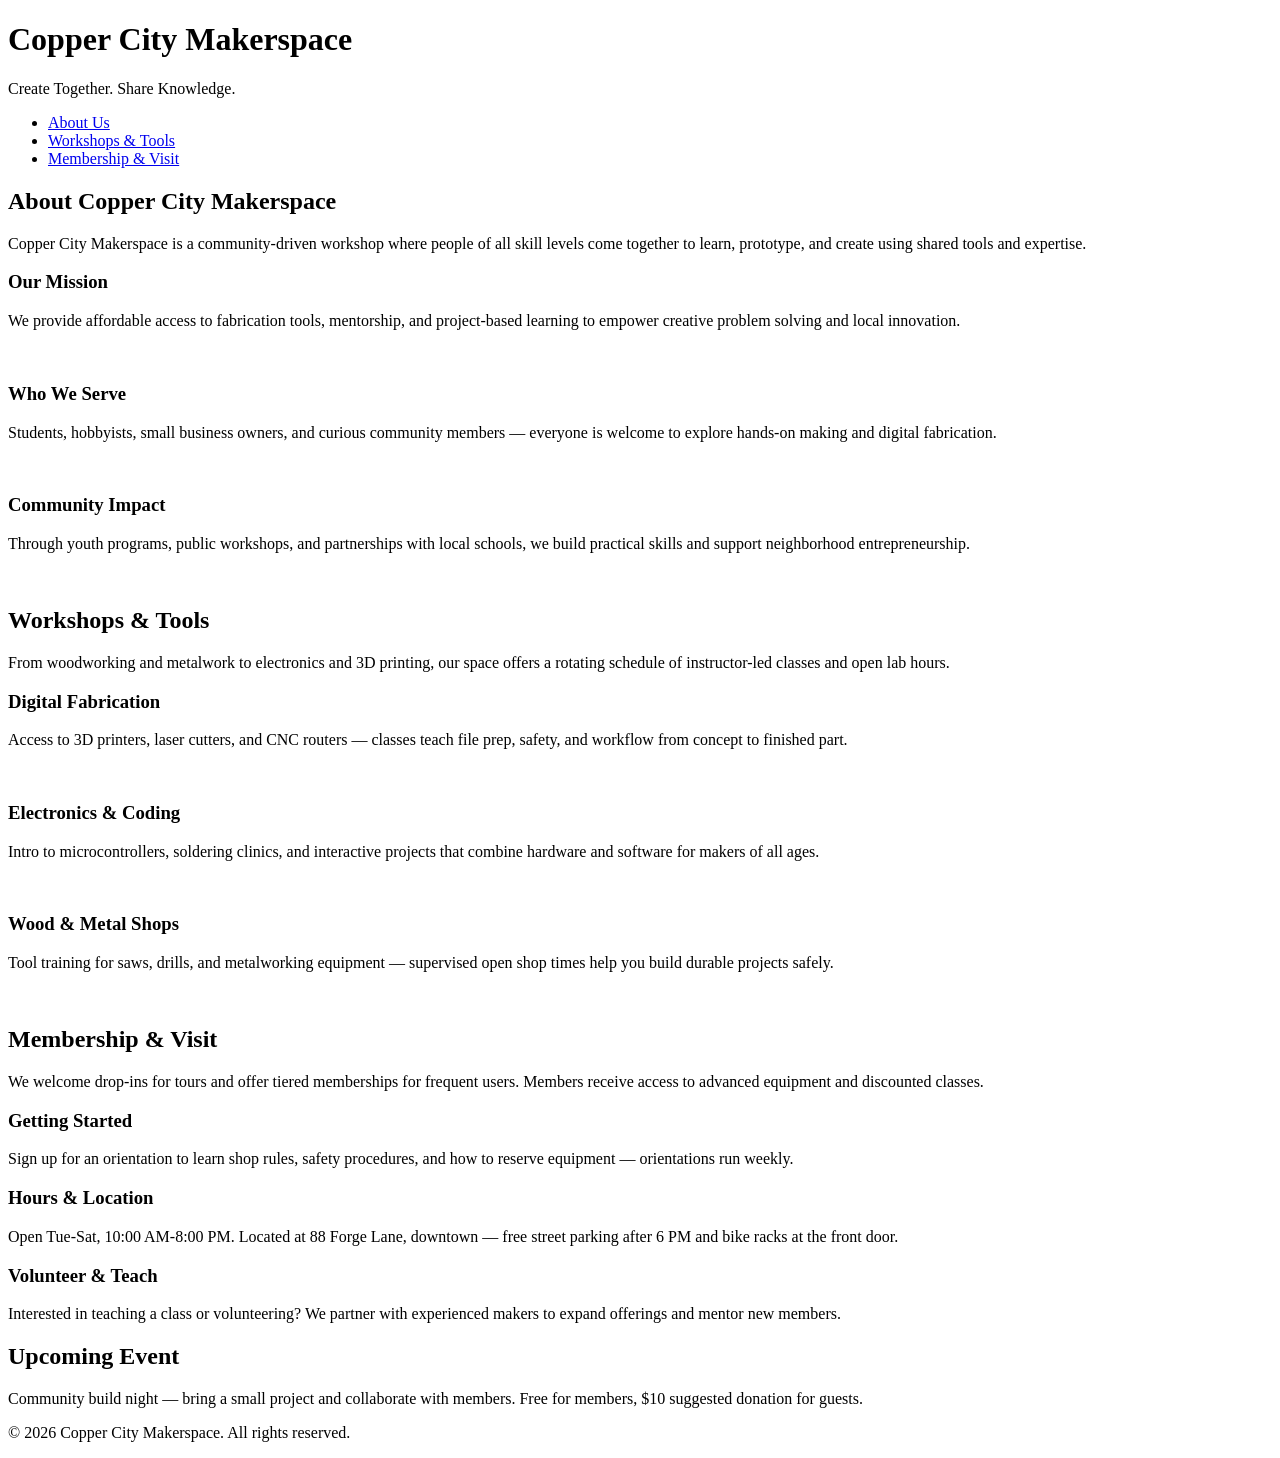
==== index.html @ 48b79754 "Added  new pages" ====
<!DOCTYPE html>
<html lang="en">
<head>
    <meta charset="UTF-8">
    <meta name="viewport" content="width=device-width, initial-scale=1.0">
    <link rel="stylesheet" href="styles.css">
    <title>Copper City Makerspace</title>
</head>
<body>
    <header>
        <h1>Copper City Makerspace</h1>
        <p>Create Together. Share Knowledge.</p>
    </header>
<nav>
    <ul>
        <li><a href="about.html">About Us</a></li>
        <li><a href="workshops.html">Workshops & Tools</a></li>
        <li><a href="memberships.html">Membership & Visit</a></li>
    </ul>
</nav>
<main>
    <section id="about">
        <h2>About Copper City Makerspace</h2>
        <p>Copper City Makerspace is a community-driven workshop where people of all skill levels come together to learn, prototype, and create using shared tools and expertise.</p>
        <div class="card-row">
            <section>
                <h3>Our Mission</h3>
                <p>We provide affordable access to fabrication tools, mentorship, and project-based learning to empower creative problem solving and local innovation.</p>
                <img src="images/engineering.jpg" alt="" width="300">
            </section>
            <section>
                <h3>Who We Serve</h3>
                <p>Students, hobbyists, small business owners, and curious community members — everyone is welcome to explore hands-on making and digital fabrication.</p>
                <img src="images/ideation.jpg" alt="" width="300">
            </section>
            <section>
                <h3>Community Impact</h3>
                <p>Through youth programs, public workshops, and partnerships with local schools, we build practical skills and support neighborhood entrepreneurship.</p>
                <img src="images/storytelling.jpg" alt="" width="300">
            </section>
        </div>
    </section>
    <section id="workshops">
        <h2>Workshops & Tools</h2>
        <p>From woodworking and metalwork to electronics and 3D printing, our space offers a rotating schedule of instructor-led classes and open lab hours.</p>
        <div class="card-row">
            <section>
                <h3>Digital Fabrication</h3>
                <p>Access to 3D printers, laser cutters, and CNC routers — classes teach file prep, safety, and workflow from concept to finished part.</p>
                <img src="images/3Dprinter.jpg" alt="" width="300">
            </section>
            <section>
                <h3>Electronics & Coding</h3>
                <p>Intro to microcontrollers, soldering clinics, and interactive projects that combine hardware and software for makers of all ages.</p>
                <img src="images/microcontroller.jpg" alt="" width="300">
            </section>
            <section>
                <h3>Wood & Metal Shops</h3>
                <p>Tool training for saws, drills, and metalworking equipment — supervised open shop times help you build durable projects safely.</p>
                <img src="images/metalworking.jpg" alt="" width="300">
            </section>
        </div>
    </section>
    <section id="memberships">
        <h2>Membership & Visit</h2>
        <p>We welcome drop-ins for tours and offer tiered memberships for frequent users. Members receive access to advanced equipment and discounted classes.</p>
        <div class="card-row"> 
            <section>
                <h3>Getting Started</h3>
                <p>Sign up for an orientation to learn shop rules, safety procedures, and how to reserve equipment — orientations run weekly.</p>
            </section>
            <section>
                <h3>Hours & Location</h3>
                <p>Open Tue-Sat, 10:00 AM-8:00 PM. Located at 88 Forge Lane, downtown — free street parking after 6 PM and bike racks at the front door.</p>
            </section>
            <section>
                <h3>Volunteer & Teach</h3>
                <p>Interested in teaching a class or volunteering? We partner with experienced makers to expand offerings and mentor new members.</p>
            </section>
        </div>
    </section>
</main>
<aside>
    <h2>Upcoming Event</h2>
    <p>Community build night — bring a small project and collaborate with members. Free for members, $10 suggested donation for guests.</p>
</aside>
<footer>
    <p>&copy; 2026 Copper City Makerspace. All rights reserved.</p>
</footer>
</body>
</html>
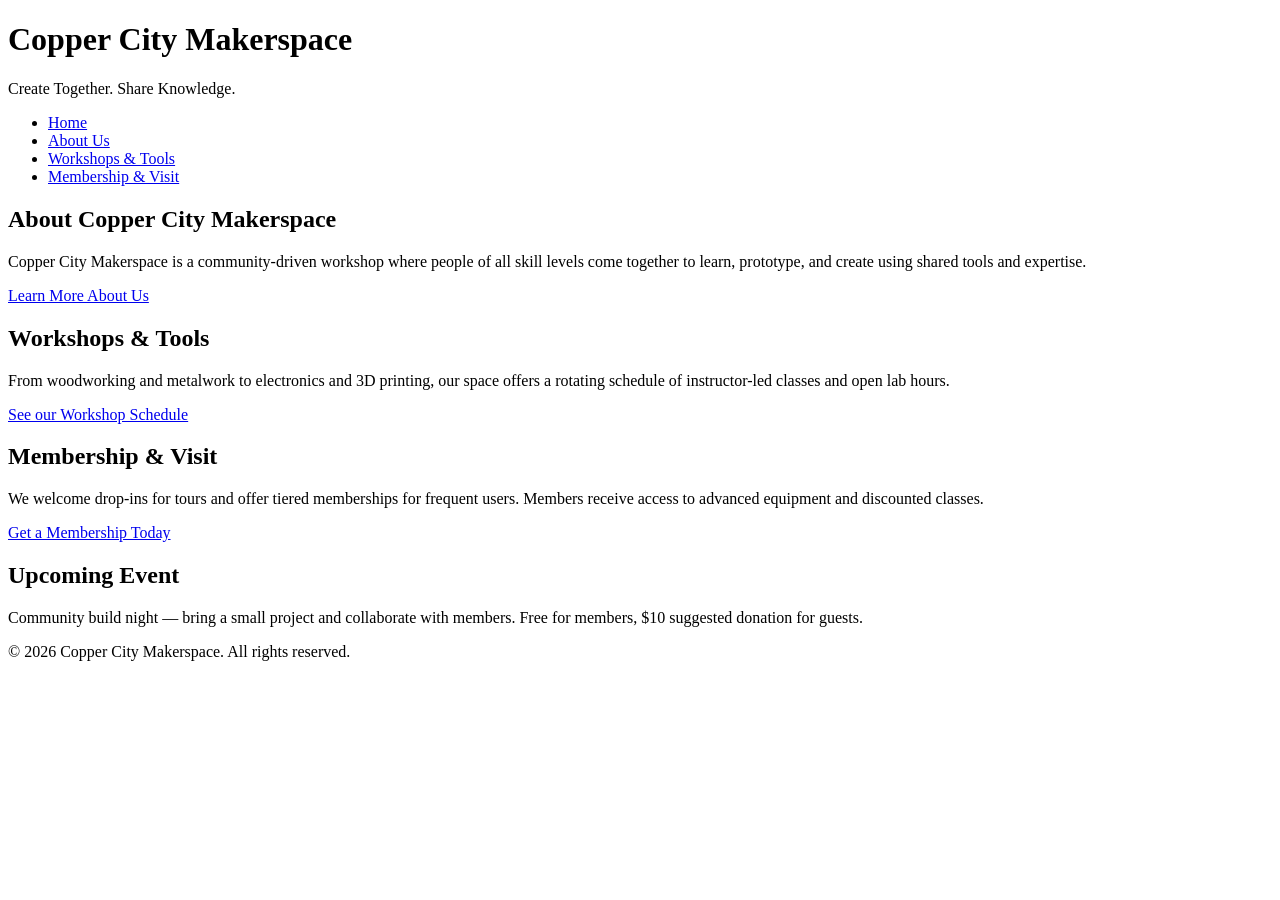
==== commit c0d7fd49: "next iteration of html complete" ====
--- a/index.html
+++ b/index.html
@@ -13,6 +13,7 @@
     </header>
 <nav>
     <ul>
+        <li><a href="index.html">Home</a></li>
         <li><a href="about.html">About Us</a></li>
         <li><a href="workshops.html">Workshops & Tools</a></li>
         <li><a href="memberships.html">Membership & Visit</a></li>
@@ -22,63 +23,18 @@
     <section id="about">
         <h2>About Copper City Makerspace</h2>
         <p>Copper City Makerspace is a community-driven workshop where people of all skill levels come together to learn, prototype, and create using shared tools and expertise.</p>
-        <div class="card-row">
-            <section>
-                <h3>Our Mission</h3>
-                <p>We provide affordable access to fabrication tools, mentorship, and project-based learning to empower creative problem solving and local innovation.</p>
-                <img src="images/engineering.jpg" alt="" width="300">
-            </section>
-            <section>
-                <h3>Who We Serve</h3>
-                <p>Students, hobbyists, small business owners, and curious community members — everyone is welcome to explore hands-on making and digital fabrication.</p>
-                <img src="images/ideation.jpg" alt="" width="300">
-            </section>
-            <section>
-                <h3>Community Impact</h3>
-                <p>Through youth programs, public workshops, and partnerships with local schools, we build practical skills and support neighborhood entrepreneurship.</p>
-                <img src="images/storytelling.jpg" alt="" width="300">
-            </section>
-        </div>
+        <a href="about.html">Learn More About Us</a>
     </section>
     <section id="workshops">
         <h2>Workshops & Tools</h2>
         <p>From woodworking and metalwork to electronics and 3D printing, our space offers a rotating schedule of instructor-led classes and open lab hours.</p>
-        <div class="card-row">
-            <section>
-                <h3>Digital Fabrication</h3>
-                <p>Access to 3D printers, laser cutters, and CNC routers — classes teach file prep, safety, and workflow from concept to finished part.</p>
-                <img src="images/3Dprinter.jpg" alt="" width="300">
-            </section>
-            <section>
-                <h3>Electronics & Coding</h3>
-                <p>Intro to microcontrollers, soldering clinics, and interactive projects that combine hardware and software for makers of all ages.</p>
-                <img src="images/microcontroller.jpg" alt="" width="300">
-            </section>
-            <section>
-                <h3>Wood & Metal Shops</h3>
-                <p>Tool training for saws, drills, and metalworking equipment — supervised open shop times help you build durable projects safely.</p>
-                <img src="images/metalworking.jpg" alt="" width="300">
-            </section>
-        </div>
+        <a href="workshops.html">See our Workshop Schedule</a>
     </section>
-    <section id="memberships">
+        <section id="memberships">
         <h2>Membership & Visit</h2>
         <p>We welcome drop-ins for tours and offer tiered memberships for frequent users. Members receive access to advanced equipment and discounted classes.</p>
-        <div class="card-row"> 
-            <section>
-                <h3>Getting Started</h3>
-                <p>Sign up for an orientation to learn shop rules, safety procedures, and how to reserve equipment — orientations run weekly.</p>
-            </section>
-            <section>
-                <h3>Hours & Location</h3>
-                <p>Open Tue-Sat, 10:00 AM-8:00 PM. Located at 88 Forge Lane, downtown — free street parking after 6 PM and bike racks at the front door.</p>
-            </section>
-            <section>
-                <h3>Volunteer & Teach</h3>
-                <p>Interested in teaching a class or volunteering? We partner with experienced makers to expand offerings and mentor new members.</p>
-            </section>
-        </div>
-    </section>
+        <a href="memberships.html">Get a Membership Today</a>
+        </section>   
 </main>
 <aside>
     <h2>Upcoming Event</h2>
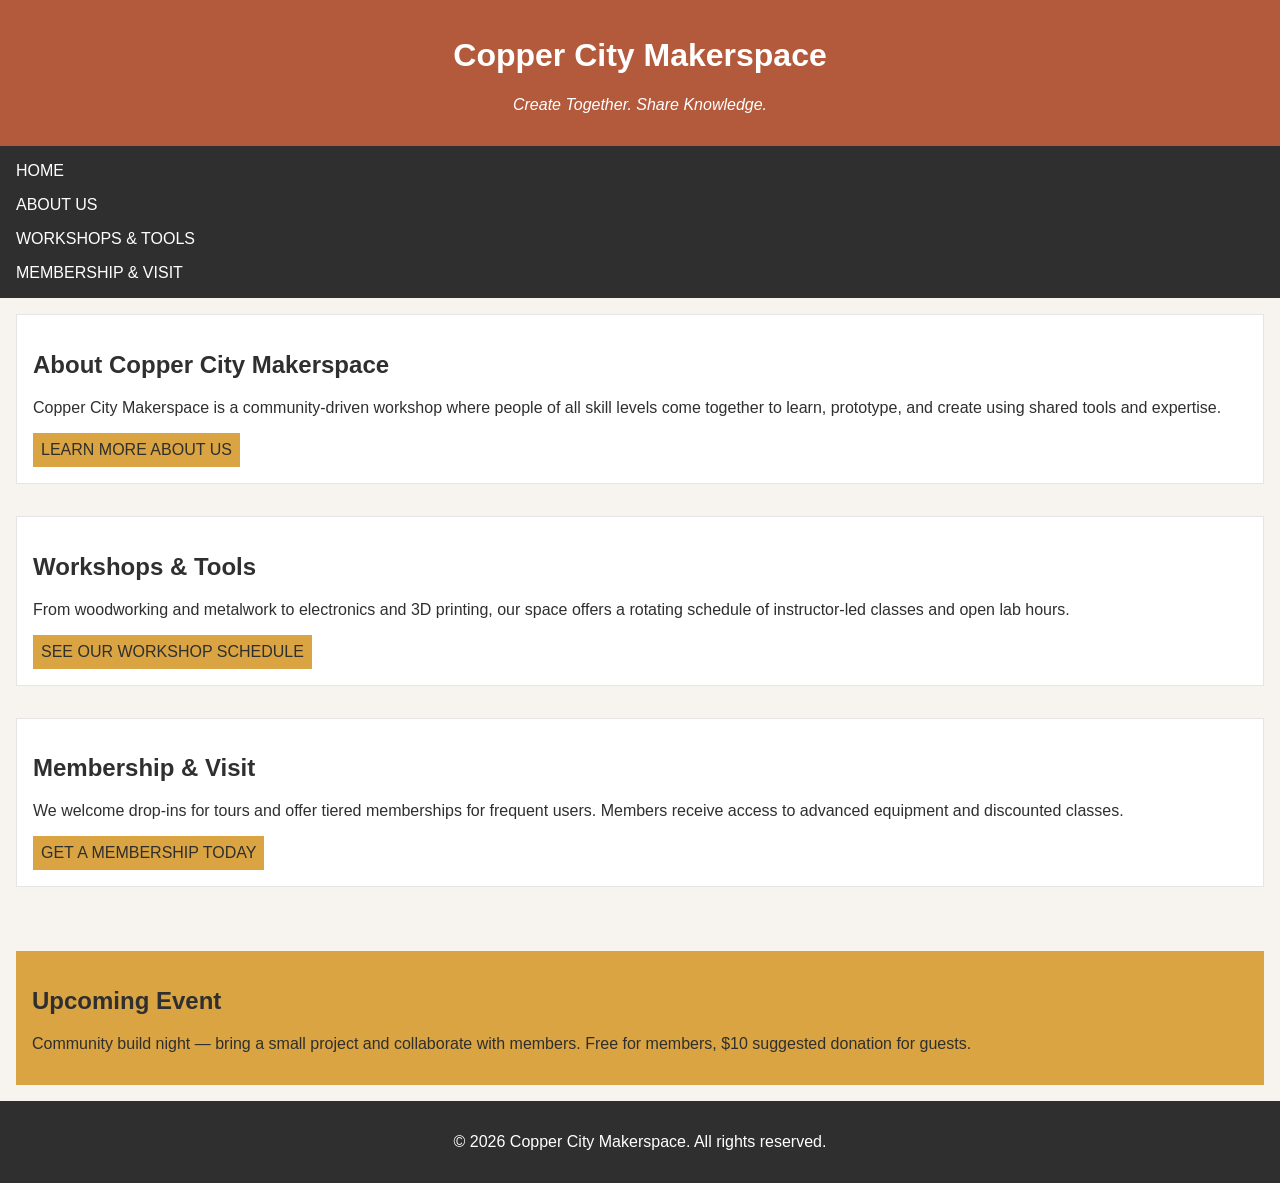
==== commit 3da40e99: "completed iteration for multipage" ====
--- a/index.html
+++ b/index.html
@@ -19,7 +19,7 @@
         <li><a href="memberships.html">Membership & Visit</a></li>
     </ul>
 </nav>
-<main>
+<main class="card-row">
     <section id="about">
         <h2>About Copper City Makerspace</h2>
         <p>Copper City Makerspace is a community-driven workshop where people of all skill levels come together to learn, prototype, and create using shared tools and expertise.</p>
--- a/styles.css
+++ b/styles.css
@@ -0,0 +1,121 @@
+/* =====  CSS by Christina Carrasquilla, updated by Khaydarkhodjaev =====  */
+
+/* ===== Color Palette 
+
+Copper:#B35A3C
+Charcoal:#2F2F2F
+Light Background:#F7F4EF
+Card Background:#FFFFFF
+Soft Gold:#D9A441
+Border:#E5E5E5
+
+===== */
+
+/* ===== GLOBAL (Base) Styles ===== */
+
+body {
+    font-family: Arial, sans-serif;
+    margin: 0;
+    background-color: #F7F4EF;
+    color: #2F2F2F;
+    display:grid;
+    grid-template-columns: 1fr;
+}
+
+header {
+    background-color: #B35A3C;
+    color: white;
+    text-align: center;
+    padding: 1rem;
+}
+
+header img {
+    margin-top: 0.5rem;
+}
+header p {
+    font-style:italic;
+}
+nav {
+    background-color: #2F2F2F;
+    padding:.5rem;
+}
+
+nav ul {
+    list-style: none;
+    margin: 0;
+    padding: 0;
+}
+
+nav a {
+    color: white;
+    text-decoration: none;
+    padding: 0.5rem;
+    display: inline-block;
+    text-transform:uppercase;
+}
+
+nav a:hover {
+    background-color: #B35A3C;
+}
+
+main {
+    padding: 1rem;
+}
+main a {
+    background-color: #d9a441;
+    color: #2F2F2F;
+    text-decoration: none;
+    padding: 0.5rem;
+    display: inline-block;
+    text-transform:uppercase;
+}
+
+main a:hover {
+    background-color: #B35A3C;
+    color: white;
+}
+section {
+    margin-bottom: 2rem;
+}
+
+.card-row section {
+    background-color: white;
+    border: 1px solid #E5E5E5;
+    padding: 1rem;
+}
+
+img {
+    display: block;
+    margin-top: 0.5rem;
+    max-width: 100%;
+}
+
+aside {
+    background-color: #D9A441;
+    padding: 1rem;
+    margin: 1rem;
+}
+
+footer {
+    background-color: #2F2F2F;
+    color: white;
+    text-align: center;
+    padding: 1rem;
+}
+/* ===== MEDIA QUERIES (MEDIUM  ===== */
+@MEDIA SCREEN AND (MIN-WIDTH;817X){
+    nav ul {
+        display: flex;
+        justify-content: center;
+        gap: 1rem;
+}
+
+.card-row {
+    display: flex;
+    gap: 1rem;
+}
+
+.card-row section {
+    width: 30%;
+}
+}
